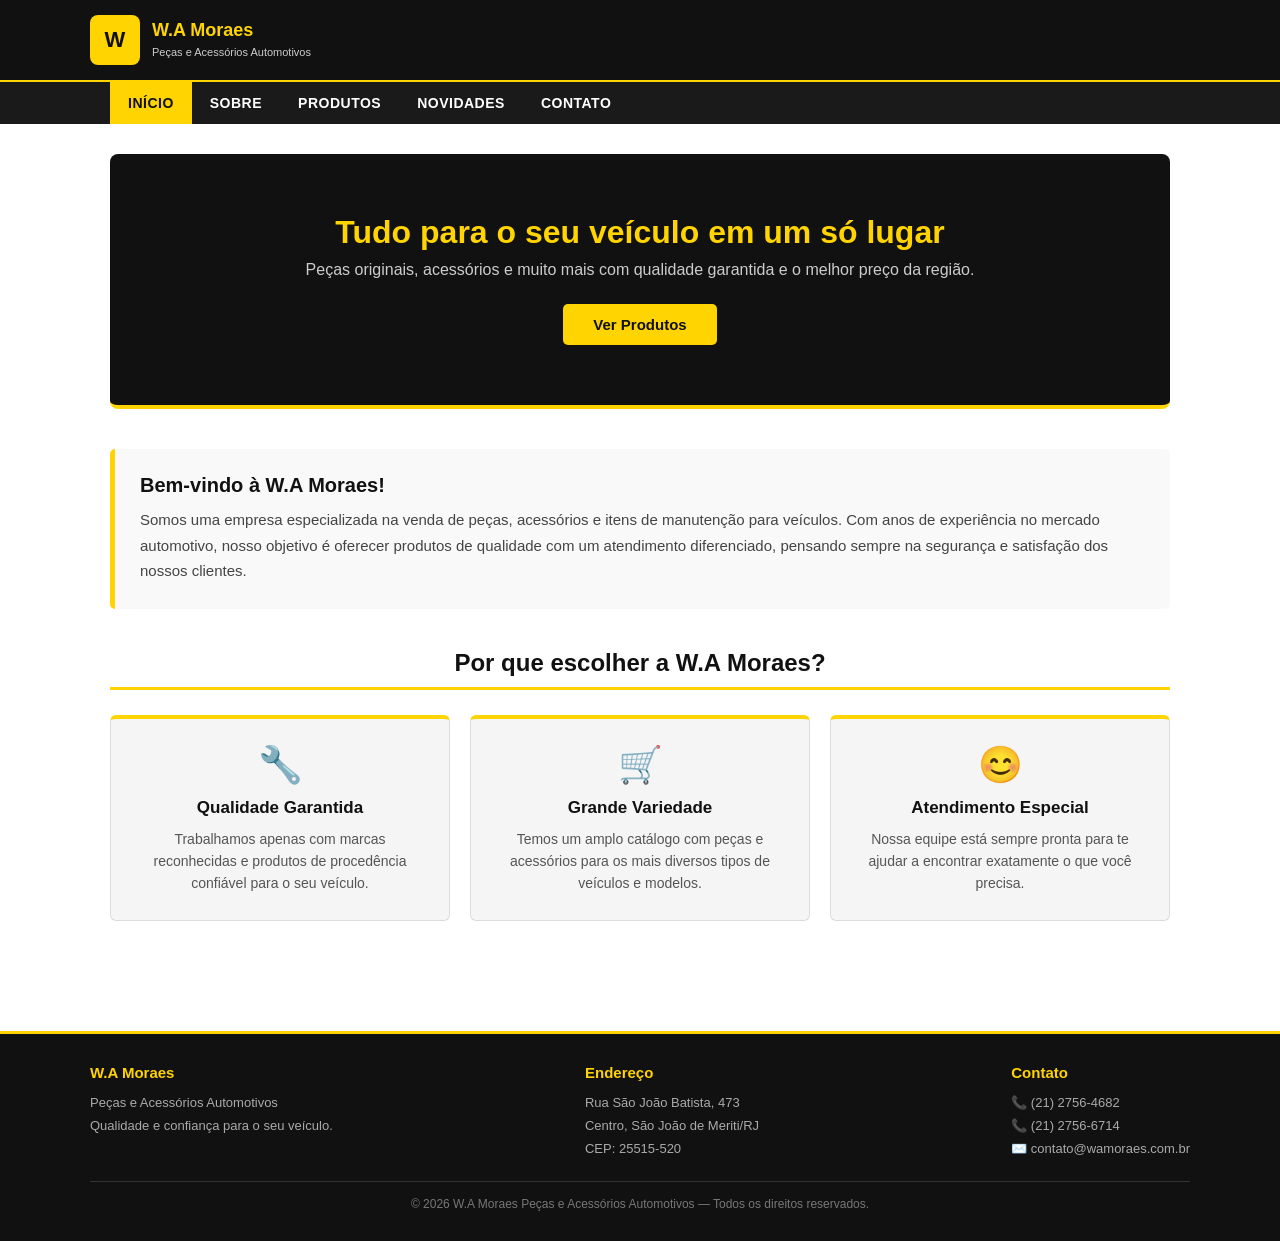
==== index.html @ 4c9a13b6 "Add files via upload" ====
<!DOCTYPE html>
<html lang="pt-BR">
<head>
    <meta charset="UTF-8">
    <meta name="viewport" content="width=device-width, initial-scale=1.0">
    <title>W.A Moraes - Peças e Acessórios Automotivos</title>
    <link rel="stylesheet" href="style.css">
</head>
<body>

    <!-- CABEÇALHO -->
    <header>
        <div class="header-topo">
            <a href="index.html" class="logo">
                <div class="logo-icone">W</div>
                <div class="logo-texto">
                    <span>W.A Moraes</span>
                    <small>Peças e Acessórios Automotivos</small>
                </div>
            </a>
        </div>
    </header>

    <!-- MENU DE NAVEGAÇÃO -->
    <nav>
        <ul>
            <li><a href="index.html" class="ativo">Início</a></li>
            <li><a href="sobre.html">Sobre</a></li>
            <li><a href="produtos.html">Produtos</a></li>
            <li><a href="novidades.html">Novidades</a></li>
            <li><a href="contato.html">Contato</a></li>
        </ul>
    </nav>

    <!-- CONTEÚDO PRINCIPAL -->
    <main>

        <!-- BANNER PRINCIPAL -->
        <section class="banner">
            <h1>Tudo para o seu veículo em um só lugar</h1>
            <p>Peças originais, acessórios e muito mais com qualidade garantida e o melhor preço da região.</p>
            <a href="produtos.html" class="btn-amarelo">Ver Produtos</a>
        </section>

        <!-- PEQUENA APRESENTAÇÃO -->
        <section class="apresentacao">
            <h2>Bem-vindo à W.A Moraes!</h2>
            <p>
                Somos uma empresa especializada na venda de peças, acessórios e itens de manutenção para veículos.
                Com anos de experiência no mercado automotivo, nosso objetivo é oferecer produtos de qualidade
                com um atendimento diferenciado, pensando sempre na segurança e satisfação dos nossos clientes.
            </p>
        </section>

        <!-- DESTAQUES -->
        <section>
            <h2 class="titulo-secao">Por que escolher a W.A Moraes?</h2>

            <div class="destaques">

                <div class="card-destaque">
                    <div class="icone-destaque">🔧</div>
                    <h3>Qualidade Garantida</h3>
                    <p>Trabalhamos apenas com marcas reconhecidas e produtos de procedência confiável para o seu veículo.</p>
                </div>

                <div class="card-destaque">
                    <div class="icone-destaque">🛒</div>
                    <h3>Grande Variedade</h3>
                    <p>Temos um amplo catálogo com peças e acessórios para os mais diversos tipos de veículos e modelos.</p>
                </div>

                <div class="card-destaque">
                    <div class="icone-destaque">😊</div>
                    <h3>Atendimento Especial</h3>
                    <p>Nossa equipe está sempre pronta para te ajudar a encontrar exatamente o que você precisa.</p>
                </div>

            </div>
        </section>

    </main>

    <!-- RODAPÉ -->
    <footer>
        <div class="footer-conteudo">

            <div class="footer-bloco">
                <h4>W.A Moraes</h4>
                <p>Peças e Acessórios Automotivos</p>
                <p>Qualidade e confiança para o seu veículo.</p>
            </div>

            <div class="footer-bloco">
                <h4>Endereço</h4>
                <address>
                    Rua São João Batista, 473<br>
                    Centro, São João de Meriti/RJ<br>
                    CEP: 25515-520
                </address>
            </div>

            <div class="footer-bloco">
                <h4>Contato</h4>
                <p>📞 (21) 2756-4682</p>
                <p>📞 (21) 2756-6714</p>
                <p>✉️ contato@wamoraes.com.br</p>
            </div>

        </div>

        <p class="footer-copy">© 2026 W.A Moraes Peças e Acessórios Automotivos — Todos os direitos reservados.</p>
    </footer>

</body>
</html>
---- style.css ----
/* ============================================
   W.A Moraes Peças e Acessórios Automotivos
   Arquivo: style.css
   Desenvolvimento Front-End II
   ============================================ */

/* Reset básico */
* {
    margin: 0;
    padding: 0;
    box-sizing: border-box;
}

body {
    font-family: Arial, sans-serif;
    background-color: #ffffff;
    color: #111111;
}

/* ============================================
   HEADER E NAVEGAÇÃO
   ============================================ */

header {
    background-color: #111111;
    padding: 15px 20px;
}

.header-topo {
    display: flex;
    align-items: center;
    justify-content: space-between;
    max-width: 1100px;
    margin: 0 auto;
    flex-wrap: wrap;
    gap: 10px;
}

.logo {
    display: flex;
    align-items: center;
    gap: 12px;
    text-decoration: none;
}

.logo-icone {
    background-color: #FFD400;
    color: #111111;
    font-size: 22px;
    font-weight: bold;
    width: 50px;
    height: 50px;
    border-radius: 8px;
    display: flex;
    align-items: center;
    justify-content: center;
}

.logo-texto span {
    display: block;
    color: #FFD400;
    font-size: 18px;
    font-weight: bold;
    line-height: 1.2;
}

.logo-texto small {
    color: #cccccc;
    font-size: 11px;
}

nav {
    background-color: #1a1a1a;
    border-top: 2px solid #FFD400;
}

nav ul {
    display: flex;
    list-style: none;
    max-width: 1100px;
    margin: 0 auto;
    padding: 0 20px;
    flex-wrap: wrap;
}

nav ul li a {
    display: block;
    color: #ffffff;
    text-decoration: none;
    padding: 13px 18px;
    font-size: 14px;
    font-weight: bold;
    text-transform: uppercase;
    letter-spacing: 0.5px;
}

nav ul li a:hover {
    background-color: #FFD400;
    color: #111111;
}

nav ul li a.ativo {
    background-color: #FFD400;
    color: #111111;
}

/* ============================================
   MAIN / CONTEÚDO PRINCIPAL
   ============================================ */

main {
    max-width: 1100px;
    margin: 0 auto;
    padding: 30px 20px;
}

/* ============================================
   BANNER (index.html)
   ============================================ */

.banner {
    background-color: #111111;
    color: #ffffff;
    padding: 60px 40px;
    text-align: center;
    border-radius: 8px;
    margin-bottom: 40px;
    border-bottom: 4px solid #FFD400;
}

.banner h1 {
    font-size: 32px;
    color: #FFD400;
    margin-bottom: 10px;
}

.banner p {
    font-size: 16px;
    color: #cccccc;
    margin-bottom: 25px;
}

.btn-amarelo {
    display: inline-block;
    background-color: #FFD400;
    color: #111111;
    padding: 12px 30px;
    border-radius: 5px;
    text-decoration: none;
    font-weight: bold;
    font-size: 15px;
}

.btn-amarelo:hover {
    background-color: #e6bf00;
}

/* ============================================
   DESTAQUES E SEÇÕES
   ============================================ */

.titulo-secao {
    text-align: center;
    font-size: 24px;
    margin-bottom: 25px;
    color: #111111;
    border-bottom: 3px solid #FFD400;
    padding-bottom: 10px;
}

.destaques {
    display: flex;
    gap: 20px;
    flex-wrap: wrap;
    margin-bottom: 40px;
}

.card-destaque {
    flex: 1;
    min-width: 220px;
    background-color: #f5f5f5;
    border: 1px solid #dddddd;
    border-top: 4px solid #FFD400;
    border-radius: 6px;
    padding: 25px 20px;
    text-align: center;
}

.card-destaque h3 {
    font-size: 17px;
    margin-bottom: 10px;
    color: #111111;
}

.card-destaque p {
    font-size: 14px;
    color: #555555;
    line-height: 1.6;
}

.icone-destaque {
    font-size: 36px;
    margin-bottom: 12px;
}

.apresentacao {
    background-color: #f9f9f9;
    border-left: 5px solid #FFD400;
    padding: 25px;
    border-radius: 5px;
    margin-bottom: 40px;
}

.apresentacao h2 {
    font-size: 20px;
    margin-bottom: 10px;
}

.apresentacao p {
    font-size: 15px;
    color: #444444;
    line-height: 1.7;
}

/* ============================================
   PÁGINA SOBRE
   ============================================ */

.sobre-intro {
    display: flex;
    gap: 30px;
    flex-wrap: wrap;
    margin-bottom: 35px;
}

.sobre-texto {
    flex: 1;
    min-width: 250px;
}

.sobre-texto h2 {
    font-size: 22px;
    margin-bottom: 12px;
}

.sobre-texto p {
    font-size: 15px;
    color: #444444;
    line-height: 1.7;
    margin-bottom: 10px;
}

.missao-visao {
    display: flex;
    gap: 20px;
    flex-wrap: wrap;
    margin-bottom: 35px;
}

.card-mv {
    flex: 1;
    min-width: 220px;
    background-color: #111111;
    color: #ffffff;
    padding: 25px;
    border-radius: 6px;
    border-top: 4px solid #FFD400;
}

.card-mv h3 {
    font-size: 17px;
    color: #FFD400;
    margin-bottom: 10px;
}

.card-mv p {
    font-size: 14px;
    line-height: 1.6;
    color: #cccccc;
}

.valores-lista {
    list-style: none;
    display: flex;
    flex-wrap: wrap;
    gap: 10px;
    padding: 0;
    margin-bottom: 30px;
}

.valores-lista li {
    background-color: #FFD400;
    color: #111111;
    padding: 8px 16px;
    border-radius: 20px;
    font-size: 14px;
    font-weight: bold;
}

.diferenciais {
    background-color: #f5f5f5;
    padding: 25px;
    border-radius: 6px;
}

.diferenciais h2 {
    font-size: 20px;
    margin-bottom: 15px;
}

.diferenciais ul {
    list-style: none;
    padding: 0;
}

.diferenciais ul li {
    padding: 8px 0;
    border-bottom: 1px solid #dddddd;
    font-size: 14px;
    color: #444444;
}

.diferenciais ul li:last-child {
    border-bottom: none;
}

.diferenciais ul li::before {
    content: "✔ ";
    color: #FFD400;
    font-weight: bold;
}

/* ============================================
   PÁGINA PRODUTOS (produtos.html) - CATEGORIAS
   ============================================ */

.intro-produtos {
    background-color: #f9f9f9;
    border-left: 5px solid #FFD400;
    padding: 20px 25px;
    border-radius: 5px;
    margin-bottom: 30px;
    font-size: 15px;
    color: #444444;
    line-height: 1.7;
}

.categorias-grid {
    display: flex;
    flex-wrap: wrap;
    gap: 20px;
    margin-top: 10px;
}

.card-categoria {
    flex: 1;
    min-width: 230px;
    background-color: #f5f5f5;
    border: 1px solid #dddddd;
    border-top: 4px solid #FFD400;
    border-radius: 8px;
    padding: 25px 20px;
    text-align: center;
}

.card-categoria .icone-categoria {
    font-size: 42px;
    margin-bottom: 12px;
}

.card-categoria h3 {
    font-size: 17px;
    margin-bottom: 10px;
    color: #111111;
}

.card-categoria p {
    font-size: 14px;
    color: #555555;
    line-height: 1.5;
    margin-bottom: 15px;
}

/* ============================================
   PÁGINAS DE CATEGORIA — CARDS BOOTSTRAP
   ============================================ */

.link-voltar {
    display: inline-block;
    color: #111111;
    text-decoration: none;
    font-size: 14px;
    margin-bottom: 20px;
    font-weight: bold;
    padding: 6px 12px;
    border: 1px solid #dddddd;
    border-radius: 4px;
    background-color: #f5f5f5;
}

.link-voltar:hover {
    background-color: #FFD400;
    border-color: #FFD400;
    color: #111111;
    text-decoration: none;
}

.desc-categoria {
    background-color: #f9f9f9;
    border-left: 5px solid #FFD400;
    padding: 18px 22px;
    border-radius: 5px;
    margin-bottom: 28px;
    font-size: 15px;
    color: #444444;
    line-height: 1.7;
}

/* Estilo personalizado sobre os cards do Bootstrap */
.card-produto-bs {
    border: 1px solid #dddddd !important;
    border-top: 4px solid #FFD400 !important;
    border-radius: 8px !important;
    overflow: hidden;
    height: 100%;
}

.card-produto-bs .card-img-placeholder {
    background-color: #222222;
    height: 155px;
    display: flex;
    align-items: center;
    justify-content: center;
    font-size: 52px;
}

.card-produto-bs .card-body {
    padding: 16px;
}

.card-produto-bs .card-title {
    font-size: 15px;
    font-weight: bold;
    color: #111111;
}

.card-produto-bs .card-text {
    font-size: 13px;
    color: #666666;
    line-height: 1.5;
}

.preco-produto-bs {
    font-size: 19px;
    font-weight: bold;
    color: #111111;
    border-top: 2px solid #FFD400;
    padding-top: 10px;
    margin-top: 8px;
    margin-bottom: 10px;
}

/* ============================================
   PÁGINA NOVIDADES
   ============================================ */

.novidades-grid {
    display: flex;
    flex-wrap: wrap;
    gap: 25px;
}

.card-novidade {
    flex: 1;
    min-width: 260px;
    border: 1px solid #dddddd;
    border-radius: 8px;
    overflow: hidden;
    background-color: #ffffff;
}

.card-novidade-img-placeholder {
    width: 100%;
    height: 160px;
    background-color: #111111;
    display: flex;
    align-items: center;
    justify-content: center;
    font-size: 44px;
}

.card-novidade-info {
    padding: 18px;
}

.tag-novidade {
    display: inline-block;
    background-color: #FFD400;
    color: #111111;
    font-size: 11px;
    font-weight: bold;
    padding: 3px 10px;
    border-radius: 3px;
    text-transform: uppercase;
    margin-bottom: 8px;
}

.card-novidade-info h3 {
    font-size: 16px;
    margin-bottom: 8px;
    color: #111111;
}

.card-novidade-info p {
    font-size: 13px;
    color: #555555;
    line-height: 1.6;
}

.data-novidade {
    font-size: 12px;
    color: #999999;
    margin-top: 10px;
}

/* ============================================
   PÁGINA CONTATO
   ============================================ */

.contato-wrapper {
    display: flex;
    gap: 40px;
    flex-wrap: wrap;
}

.formulario-contato {
    flex: 2;
    min-width: 280px;
}

.formulario-contato h2 {
    font-size: 20px;
    margin-bottom: 20px;
}

.grupo-campo {
    margin-bottom: 15px;
}

.grupo-campo label {
    display: block;
    font-size: 14px;
    font-weight: bold;
    margin-bottom: 5px;
    color: #333333;
}

.grupo-campo input,
.grupo-campo textarea {
    width: 100%;
    padding: 10px 12px;
    border: 1px solid #cccccc;
    border-radius: 5px;
    font-size: 14px;
    font-family: Arial, sans-serif;
    color: #111111;
}

.grupo-campo input:focus,
.grupo-campo textarea:focus {
    outline: none;
    border-color: #FFD400;
}

.grupo-campo textarea {
    height: 130px;
    resize: vertical;
}

.btn-enviar {
    background-color: #111111;
    color: #FFD400;
    border: none;
    padding: 12px 30px;
    font-size: 15px;
    font-weight: bold;
    border-radius: 5px;
    cursor: pointer;
}

.btn-enviar:hover {
    background-color: #FFD400;
    color: #111111;
}

.info-contato {
    flex: 1;
    min-width: 220px;
}

.info-contato h2 {
    font-size: 20px;
    margin-bottom: 20px;
}

.info-contato p {
    font-size: 14px;
    color: #444444;
    margin-bottom: 10px;
    line-height: 1.6;
}

.info-contato strong {
    color: #111111;
}

.redes-sociais {
    margin-top: 25px;
}

.redes-sociais h3 {
    font-size: 16px;
    margin-bottom: 12px;
}

.link-social {
    display: block;
    background-color: #f5f5f5;
    border: 1px solid #dddddd;
    color: #111111;
    text-decoration: none;
    padding: 10px 14px;
    border-radius: 5px;
    margin-bottom: 8px;
    font-size: 14px;
    font-weight: bold;
}

.link-social:hover {
    background-color: #FFD400;
    border-color: #FFD400;
}

/* ============================================
   FOOTER
   ============================================ */

footer {
    background-color: #111111;
    color: #cccccc;
    padding: 30px 20px;
    margin-top: 40px;
    border-top: 3px solid #FFD400;
}

.footer-conteudo {
    max-width: 1100px;
    margin: 0 auto;
    display: flex;
    gap: 30px;
    flex-wrap: wrap;
    justify-content: space-between;
}

.footer-bloco h4 {
    color: #FFD400;
    font-size: 15px;
    margin-bottom: 10px;
}

.footer-bloco p,
.footer-bloco address {
    font-size: 13px;
    line-height: 1.8;
    font-style: normal;
    color: #aaaaaa;
}

.footer-copy {
    text-align: center;
    margin-top: 20px;
    padding-top: 15px;
    border-top: 1px solid #333333;
    font-size: 12px;
    color: #777777;
    max-width: 1100px;
    margin-left: auto;
    margin-right: auto;
}

/* ============================================
   RESPONSIVIDADE - MEDIA QUERY
   ============================================ */

@media (max-width: 700px) {

    .header-topo {
        flex-direction: column;
        align-items: flex-start;
    }

    nav ul {
        flex-direction: column;
    }

    nav ul li a {
        padding: 10px 15px;
        border-bottom: 1px solid #333333;
    }

    .banner {
        padding: 35px 20px;
    }

    .banner h1 {
        font-size: 24px;
    }

    .destaques,
    .missao-visao,
    .categorias-grid,
    .novidades-grid,
    .contato-wrapper,
    .sobre-intro {
        flex-direction: column;
    }

    .footer-conteudo {
        flex-direction: column;
        gap: 20px;
    }
}
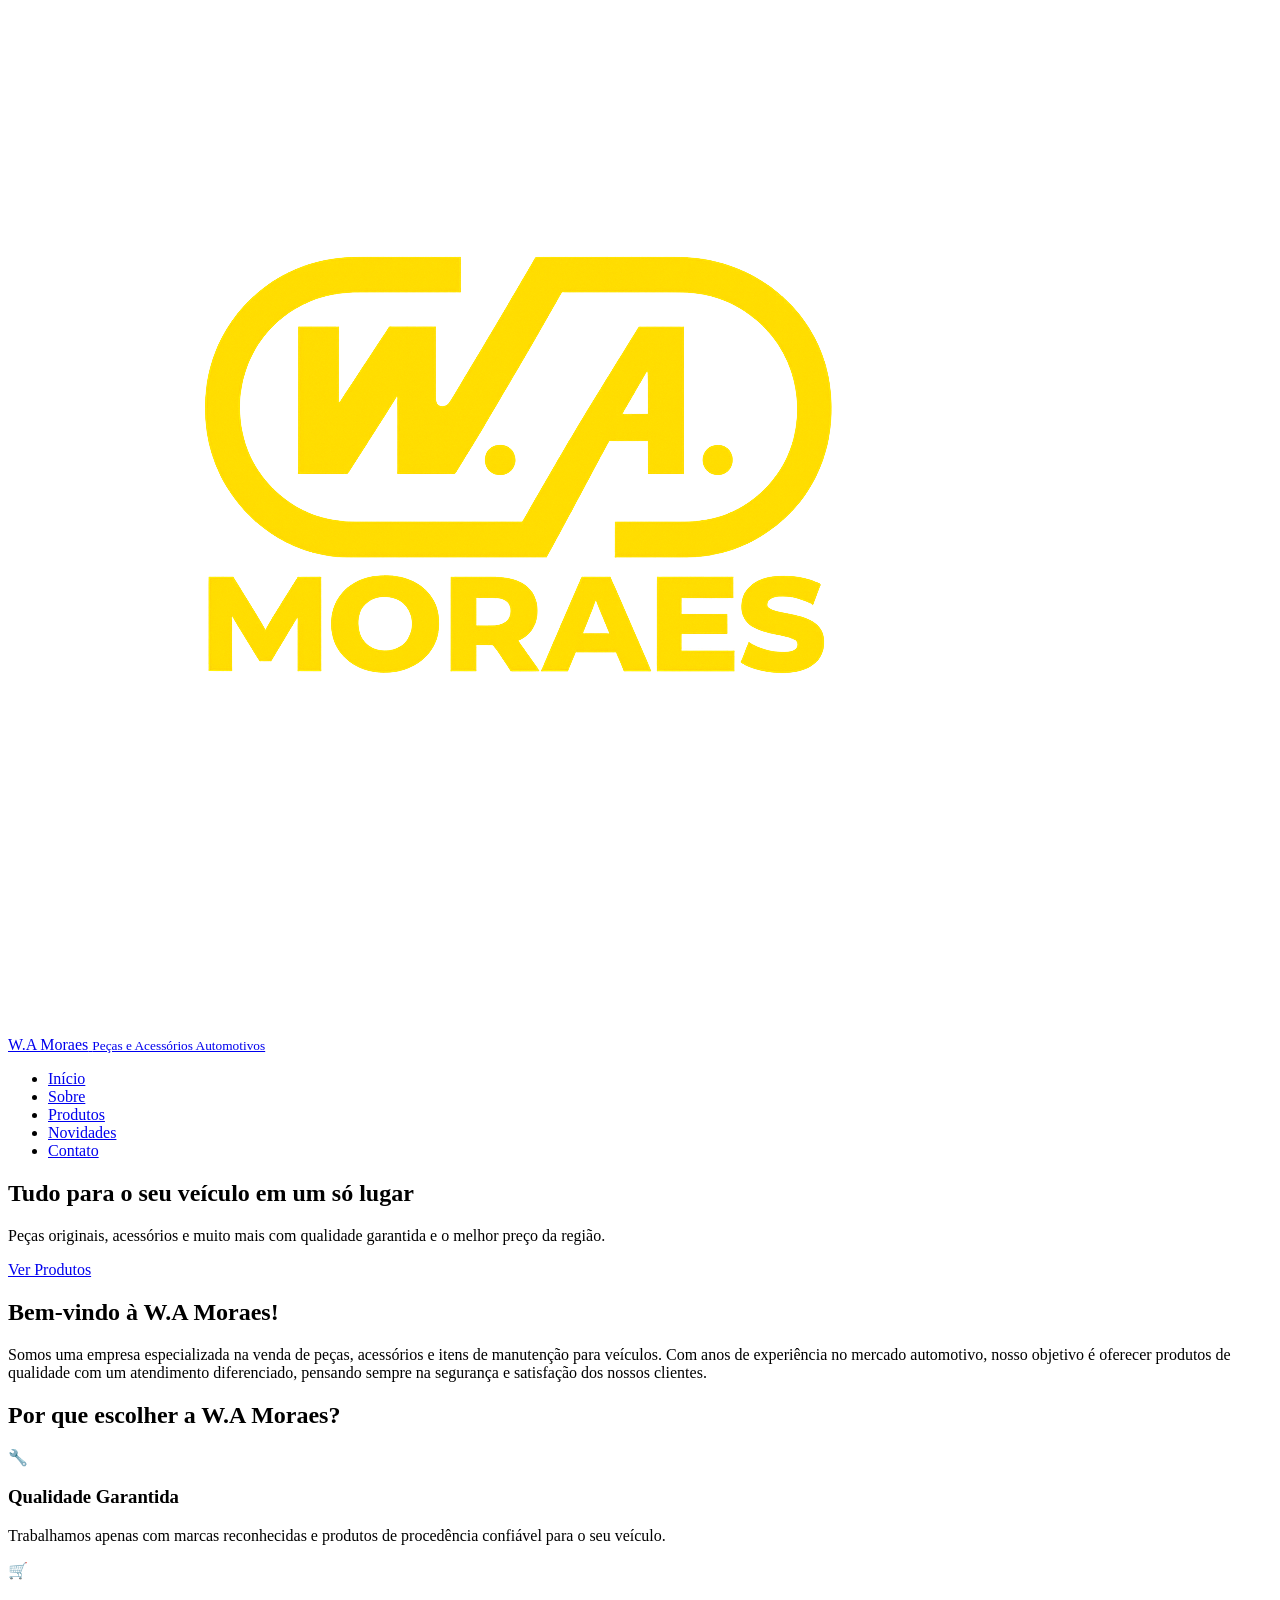
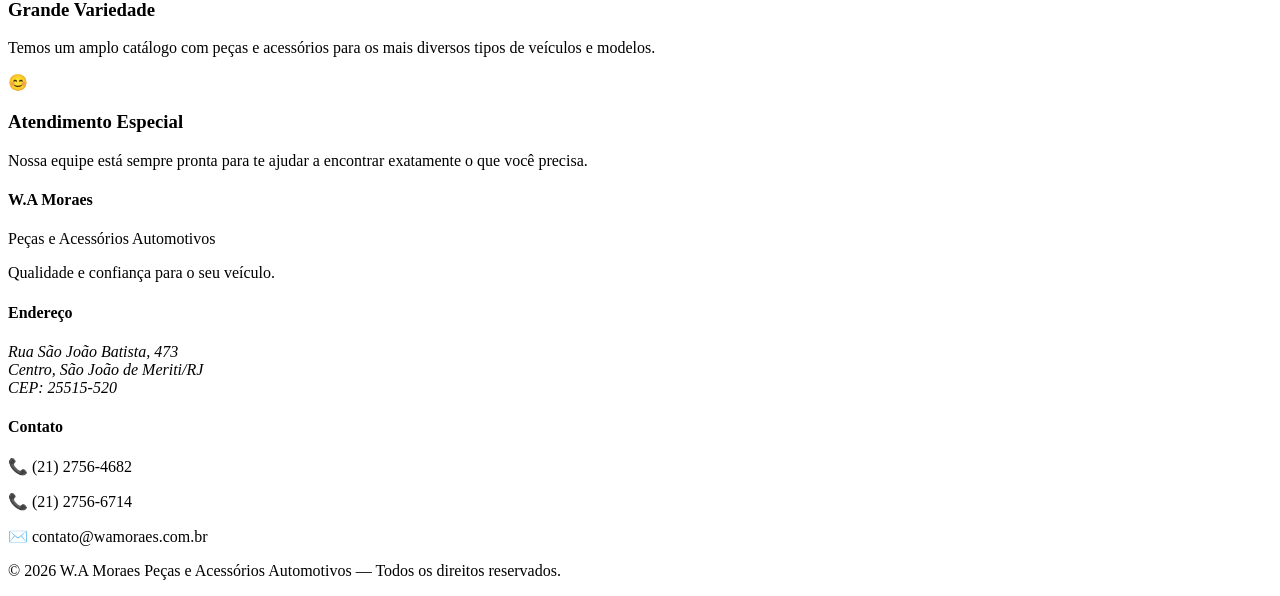
==== commit 2836ef53: "Logo" ====
--- a/index.html
+++ b/index.html
@@ -4,7 +4,8 @@
     <meta charset="UTF-8">
     <meta name="viewport" content="width=device-width, initial-scale=1.0">
     <title>W.A Moraes - Peças e Acessórios Automotivos</title>
-    <link rel="stylesheet" href="style.css">
+    <link rel="icon" type="image/x-icon" href="Imagens/W_AMORAESLOGO.png">
+    <link rel="stylesheet" href="ccsssss.css">
 </head>
 <body>
 
@@ -12,7 +13,7 @@
     <header>
         <div class="header-topo">
             <a href="index.html" class="logo">
-                <div class="logo-icone">W</div>
+                <img src="Imagens/W_AMORAESLOGO.png" alt="W.A Moraes Peças e Acessórios Automotivos" class="logo-icone">
                 <div class="logo-texto">
                     <span>W.A Moraes</span>
                     <small>Peças e Acessórios Automotivos</small>
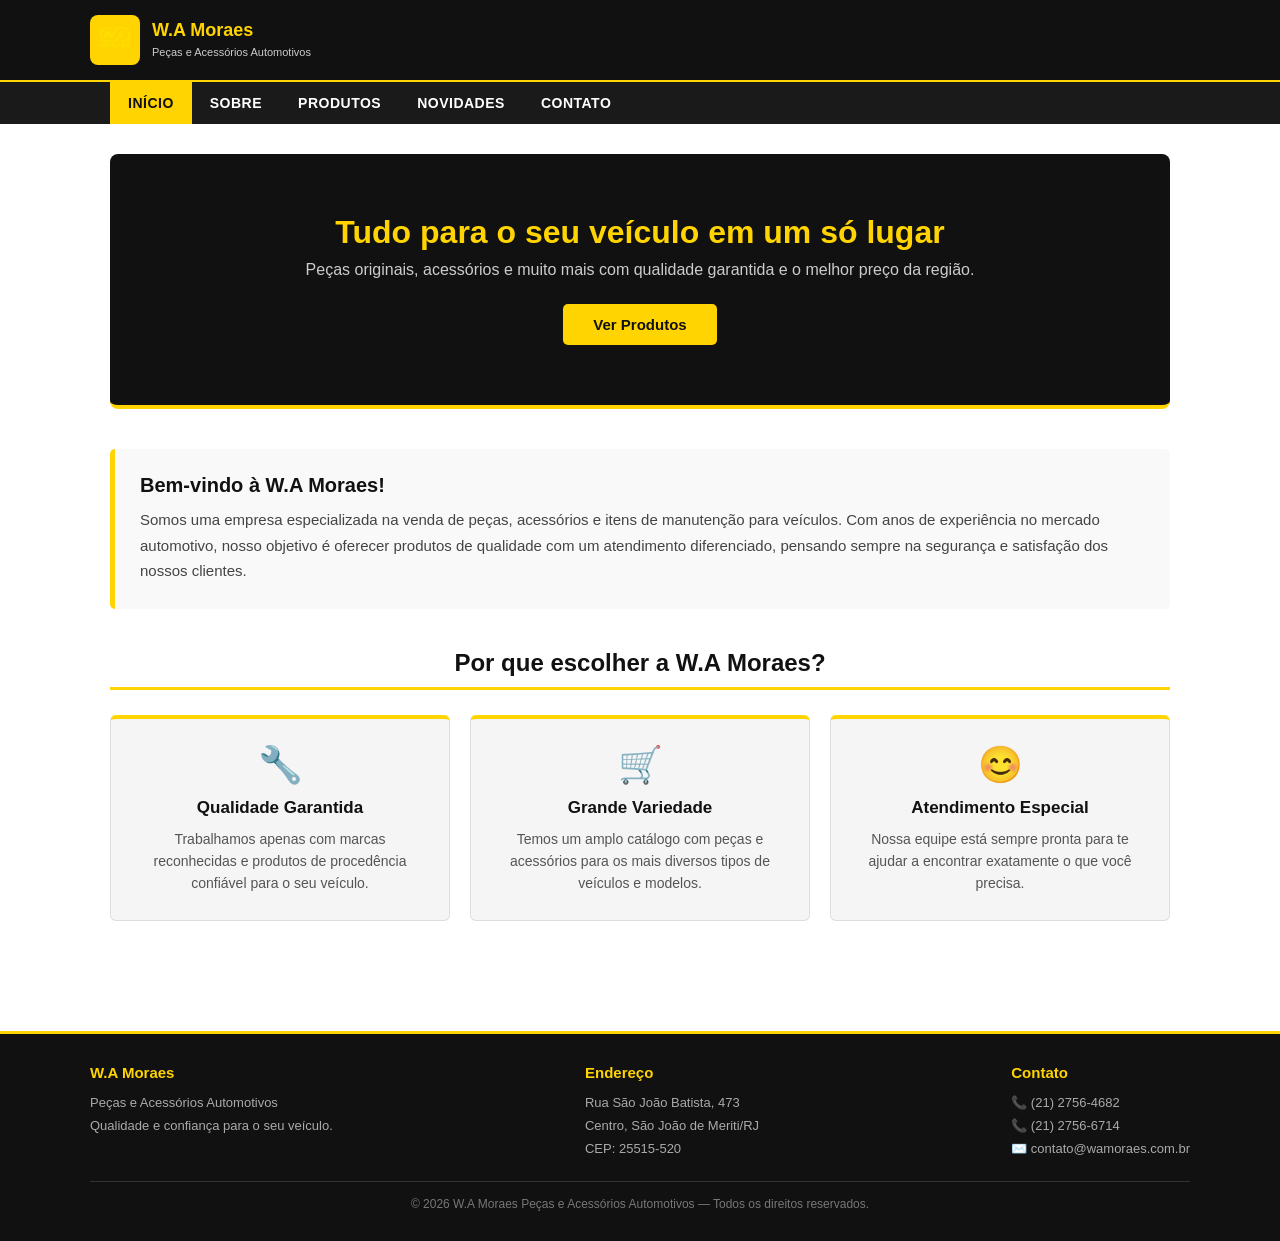
==== commit b89c482e: "Update stylesheet link from ccsssss.css to style.css" ====
--- a/index.html
+++ b/index.html
@@ -5,7 +5,7 @@
     <meta name="viewport" content="width=device-width, initial-scale=1.0">
     <title>W.A Moraes - Peças e Acessórios Automotivos</title>
     <link rel="icon" type="image/x-icon" href="Imagens/W_AMORAESLOGO.png">
-    <link rel="stylesheet" href="ccsssss.css">
+    <link rel="stylesheet" href="style.css">
 </head>
 <body>
 
--- a/style.css
+++ b/style.css
@@ -0,0 +1,738 @@
+/* ============================================
+   W.A Moraes Peças e Acessórios Automotivos
+   Arquivo: style.css
+   Desenvolvimento Front-End II
+   ============================================ */
+
+/* Reset básico */
+* {
+    margin: 0;
+    padding: 0;
+    box-sizing: border-box;
+}
+
+body {
+    font-family: Arial, sans-serif;
+    background-color: #ffffff;
+    color: #111111;
+}
+
+/* ============================================
+   HEADER E NAVEGAÇÃO
+   ============================================ */
+
+header {
+    background-color: #111111;
+    padding: 15px 20px;
+}
+
+.header-topo {
+    display: flex;
+    align-items: center;
+    justify-content: space-between;
+    max-width: 1100px;
+    margin: 0 auto;
+    flex-wrap: wrap;
+    gap: 10px;
+}
+
+.logo {
+    display: flex;
+    align-items: center;
+    gap: 12px;
+    text-decoration: none;
+}
+
+.logo-icone {
+    background-color: #FFD400;
+    color: #111111;
+    font-size: 22px;
+    font-weight: bold;
+    width: 50px;
+    height: 50px;
+    border-radius: 8px;
+    display: flex;
+    align-items: center;
+    justify-content: center;
+}
+
+.logo-texto span {
+    display: block;
+    color: #FFD400;
+    font-size: 18px;
+    font-weight: bold;
+    line-height: 1.2;
+}
+
+.logo-texto small {
+    color: #cccccc;
+    font-size: 11px;
+}
+
+nav {
+    background-color: #1a1a1a;
+    border-top: 2px solid #FFD400;
+}
+
+nav ul {
+    display: flex;
+    list-style: none;
+    max-width: 1100px;
+    margin: 0 auto;
+    padding: 0 20px;
+    flex-wrap: wrap;
+}
+
+nav ul li a {
+    display: block;
+    color: #ffffff;
+    text-decoration: none;
+    padding: 13px 18px;
+    font-size: 14px;
+    font-weight: bold;
+    text-transform: uppercase;
+    letter-spacing: 0.5px;
+}
+
+nav ul li a:hover {
+    background-color: #FFD400;
+    color: #111111;
+}
+
+nav ul li a.ativo {
+    background-color: #FFD400;
+    color: #111111;
+}
+
+/* ============================================
+   MAIN / CONTEÚDO PRINCIPAL
+   ============================================ */
+
+main {
+    max-width: 1100px;
+    margin: 0 auto;
+    padding: 30px 20px;
+}
+
+/* ============================================
+   BANNER (index.html)
+   ============================================ */
+
+.banner {
+    background-color: #111111;
+    color: #ffffff;
+    padding: 60px 40px;
+    text-align: center;
+    border-radius: 8px;
+    margin-bottom: 40px;
+    border-bottom: 4px solid #FFD400;
+}
+
+.banner h1 {
+    font-size: 32px;
+    color: #FFD400;
+    margin-bottom: 10px;
+}
+
+.banner p {
+    font-size: 16px;
+    color: #cccccc;
+    margin-bottom: 25px;
+}
+
+.btn-amarelo {
+    display: inline-block;
+    background-color: #FFD400;
+    color: #111111;
+    padding: 12px 30px;
+    border-radius: 5px;
+    text-decoration: none;
+    font-weight: bold;
+    font-size: 15px;
+}
+
+.btn-amarelo:hover {
+    background-color: #e6bf00;
+}
+
+/* ============================================
+   DESTAQUES E SEÇÕES
+   ============================================ */
+
+.titulo-secao {
+    text-align: center;
+    font-size: 24px;
+    margin-bottom: 25px;
+    color: #111111;
+    border-bottom: 3px solid #FFD400;
+    padding-bottom: 10px;
+}
+
+.destaques {
+    display: flex;
+    gap: 20px;
+    flex-wrap: wrap;
+    margin-bottom: 40px;
+}
+
+.card-destaque {
+    flex: 1;
+    min-width: 220px;
+    background-color: #f5f5f5;
+    border: 1px solid #dddddd;
+    border-top: 4px solid #FFD400;
+    border-radius: 6px;
+    padding: 25px 20px;
+    text-align: center;
+}
+
+.card-destaque h3 {
+    font-size: 17px;
+    margin-bottom: 10px;
+    color: #111111;
+}
+
+.card-destaque p {
+    font-size: 14px;
+    color: #555555;
+    line-height: 1.6;
+}
+
+.icone-destaque {
+    font-size: 36px;
+    margin-bottom: 12px;
+}
+
+.apresentacao {
+    background-color: #f9f9f9;
+    border-left: 5px solid #FFD400;
+    padding: 25px;
+    border-radius: 5px;
+    margin-bottom: 40px;
+}
+
+.apresentacao h2 {
+    font-size: 20px;
+    margin-bottom: 10px;
+}
+
+.apresentacao p {
+    font-size: 15px;
+    color: #444444;
+    line-height: 1.7;
+}
+
+/* ============================================
+   PÁGINA SOBRE
+   ============================================ */
+
+.sobre-intro {
+    display: flex;
+    gap: 30px;
+    flex-wrap: wrap;
+    margin-bottom: 35px;
+}
+
+.sobre-texto {
+    flex: 1;
+    min-width: 250px;
+}
+
+.sobre-texto h2 {
+    font-size: 22px;
+    margin-bottom: 12px;
+}
+
+.sobre-texto p {
+    font-size: 15px;
+    color: #444444;
+    line-height: 1.7;
+    margin-bottom: 10px;
+}
+
+.missao-visao {
+    display: flex;
+    gap: 20px;
+    flex-wrap: wrap;
+    margin-bottom: 35px;
+}
+
+.card-mv {
+    flex: 1;
+    min-width: 220px;
+    background-color: #111111;
+    color: #ffffff;
+    padding: 25px;
+    border-radius: 6px;
+    border-top: 4px solid #FFD400;
+}
+
+.card-mv h3 {
+    font-size: 17px;
+    color: #FFD400;
+    margin-bottom: 10px;
+}
+
+.card-mv p {
+    font-size: 14px;
+    line-height: 1.6;
+    color: #cccccc;
+}
+
+.valores-lista {
+    list-style: none;
+    display: flex;
+    flex-wrap: wrap;
+    gap: 10px;
+    padding: 0;
+    margin-bottom: 30px;
+}
+
+.valores-lista li {
+    background-color: #FFD400;
+    color: #111111;
+    padding: 8px 16px;
+    border-radius: 20px;
+    font-size: 14px;
+    font-weight: bold;
+}
+
+.diferenciais {
+    background-color: #f5f5f5;
+    padding: 25px;
+    border-radius: 6px;
+}
+
+.diferenciais h2 {
+    font-size: 20px;
+    margin-bottom: 15px;
+}
+
+.diferenciais ul {
+    list-style: none;
+    padding: 0;
+}
+
+.diferenciais ul li {
+    padding: 8px 0;
+    border-bottom: 1px solid #dddddd;
+    font-size: 14px;
+    color: #444444;
+}
+
+.diferenciais ul li:last-child {
+    border-bottom: none;
+}
+
+.diferenciais ul li::before {
+    content: "✔ ";
+    color: #FFD400;
+    font-weight: bold;
+}
+
+/* ============================================
+   PÁGINA PRODUTOS (produtos.html) - CATEGORIAS
+   ============================================ */
+
+.intro-produtos {
+    background-color: #f9f9f9;
+    border-left: 5px solid #FFD400;
+    padding: 20px 25px;
+    border-radius: 5px;
+    margin-bottom: 30px;
+    font-size: 15px;
+    color: #444444;
+    line-height: 1.7;
+}
+
+.categorias-grid {
+    display: flex;
+    flex-wrap: wrap;
+    gap: 20px;
+    margin-top: 10px;
+}
+
+.card-categoria {
+    flex: 1;
+    min-width: 230px;
+    background-color: #f5f5f5;
+    border: 1px solid #dddddd;
+    border-top: 4px solid #FFD400;
+    border-radius: 8px;
+    padding: 25px 20px;
+    text-align: center;
+}
+
+.card-categoria .icone-categoria {
+    font-size: 42px;
+    margin-bottom: 12px;
+}
+
+.card-categoria h3 {
+    font-size: 17px;
+    margin-bottom: 10px;
+    color: #111111;
+}
+
+.card-categoria p {
+    font-size: 14px;
+    color: #555555;
+    line-height: 1.5;
+    margin-bottom: 15px;
+}
+
+/* ============================================
+   PÁGINAS DE CATEGORIA — CARDS BOOTSTRAP
+   ============================================ */
+
+.link-voltar {
+    display: inline-block;
+    color: #111111;
+    text-decoration: none;
+    font-size: 14px;
+    margin-bottom: 20px;
+    font-weight: bold;
+    padding: 6px 12px;
+    border: 1px solid #dddddd;
+    border-radius: 4px;
+    background-color: #f5f5f5;
+}
+
+.link-voltar:hover {
+    background-color: #FFD400;
+    border-color: #FFD400;
+    color: #111111;
+    text-decoration: none;
+}
+
+.desc-categoria {
+    background-color: #f9f9f9;
+    border-left: 5px solid #FFD400;
+    padding: 18px 22px;
+    border-radius: 5px;
+    margin-bottom: 28px;
+    font-size: 15px;
+    color: #444444;
+    line-height: 1.7;
+}
+
+/* Estilo personalizado sobre os cards do Bootstrap */
+.card-produto-bs {
+    border: 1px solid #dddddd !important;
+    border-top: 4px solid #FFD400 !important;
+    border-radius: 8px !important;
+    overflow: hidden;
+    height: 100%;
+}
+
+.card-produto-bs .card-img-placeholder {
+    background-color: #222222;
+    height: 155px;
+    display: flex;
+    align-items: center;
+    justify-content: center;
+    overflow: hidden;
+}
+
+.card-produto-bs .card-img-placeholder img {
+    width: 100%;
+    height: 100%;
+    object-fit: contain;
+}
+
+.card-produto-bs .card-body {
+    padding: 16px;
+}
+
+.card-produto-bs .card-title {
+    font-size: 15px;
+    font-weight: bold;
+    color: #111111;
+}
+
+.card-produto-bs .card-text {
+    font-size: 13px;
+    color: #666666;
+    line-height: 1.5;
+}
+
+.preco-produto-bs {
+    font-size: 19px;
+    font-weight: bold;
+    color: #111111;
+    border-top: 2px solid #FFD400;
+    padding-top: 10px;
+    margin-top: 8px;
+    margin-bottom: 10px;
+}
+
+/* ============================================
+   PÁGINA NOVIDADES
+   ============================================ */
+
+.novidades-grid {
+    display: flex;
+    flex-wrap: wrap;
+    gap: 25px;
+}
+
+.card-novidade {
+    flex: 1;
+    min-width: 260px;
+    border: 1px solid #dddddd;
+    border-radius: 8px;
+    overflow: hidden;
+    background-color: #ffffff;
+}
+
+.card-novidade-img-placeholder {
+    width: 100%;
+    height: 160px;
+    background-color: #111111;
+    display: flex;
+    align-items: center;
+    justify-content: center;
+    font-size: 44px;
+}
+
+.card-novidade-info {
+    padding: 18px;
+}
+
+.tag-novidade {
+    display: inline-block;
+    background-color: #FFD400;
+    color: #111111;
+    font-size: 11px;
+    font-weight: bold;
+    padding: 3px 10px;
+    border-radius: 3px;
+    text-transform: uppercase;
+    margin-bottom: 8px;
+}
+
+.card-novidade-info h3 {
+    font-size: 16px;
+    margin-bottom: 8px;
+    color: #111111;
+}
+
+.card-novidade-info p {
+    font-size: 13px;
+    color: #555555;
+    line-height: 1.6;
+}
+
+.data-novidade {
+    font-size: 12px;
+    color: #999999;
+    margin-top: 10px;
+}
+
+/* ============================================
+   PÁGINA CONTATO
+   ============================================ */
+
+.contato-wrapper {
+    display: flex;
+    gap: 40px;
+    flex-wrap: wrap;
+}
+
+.formulario-contato {
+    flex: 2;
+    min-width: 280px;
+}
+
+.formulario-contato h2 {
+    font-size: 20px;
+    margin-bottom: 20px;
+}
+
+.grupo-campo {
+    margin-bottom: 15px;
+}
+
+.grupo-campo label {
+    display: block;
+    font-size: 14px;
+    font-weight: bold;
+    margin-bottom: 5px;
+    color: #333333;
+}
+
+.grupo-campo input,
+.grupo-campo textarea {
+    width: 100%;
+    padding: 10px 12px;
+    border: 1px solid #cccccc;
+    border-radius: 5px;
+    font-size: 14px;
+    font-family: Arial, sans-serif;
+    color: #111111;
+}
+
+.grupo-campo input:focus,
+.grupo-campo textarea:focus {
+    outline: none;
+    border-color: #FFD400;
+}
+
+.grupo-campo textarea {
+    height: 130px;
+    resize: vertical;
+}
+
+.btn-enviar {
+    background-color: #111111;
+    color: #FFD400;
+    border: none;
+    padding: 12px 30px;
+    font-size: 15px;
+    font-weight: bold;
+    border-radius: 5px;
+    cursor: pointer;
+}
+
+.btn-enviar:hover {
+    background-color: #FFD400;
+    color: #111111;
+}
+
+.info-contato {
+    flex: 1;
+    min-width: 220px;
+}
+
+.info-contato h2 {
+    font-size: 20px;
+    margin-bottom: 20px;
+}
+
+.info-contato p {
+    font-size: 14px;
+    color: #444444;
+    margin-bottom: 10px;
+    line-height: 1.6;
+}
+
+.info-contato strong {
+    color: #111111;
+}
+
+.redes-sociais {
+    margin-top: 25px;
+}
+
+.redes-sociais h3 {
+    font-size: 16px;
+    margin-bottom: 12px;
+}
+
+.link-social {
+    display: block;
+    background-color: #f5f5f5;
+    border: 1px solid #dddddd;
+    color: #111111;
+    text-decoration: none;
+    padding: 10px 14px;
+    border-radius: 5px;
+    margin-bottom: 8px;
+    font-size: 14px;
+    font-weight: bold;
+}
+
+.link-social:hover {
+    background-color: #FFD400;
+    border-color: #FFD400;
+}
+
+/* ============================================
+   FOOTER
+   ============================================ */
+
+footer {
+    background-color: #111111;
+    color: #cccccc;
+    padding: 30px 20px;
+    margin-top: 40px;
+    border-top: 3px solid #FFD400;
+}
+
+.footer-conteudo {
+    max-width: 1100px;
+    margin: 0 auto;
+    display: flex;
+    gap: 30px;
+    flex-wrap: wrap;
+    justify-content: space-between;
+}
+
+.footer-bloco h4 {
+    color: #FFD400;
+    font-size: 15px;
+    margin-bottom: 10px;
+}
+
+.footer-bloco p,
+.footer-bloco address {
+    font-size: 13px;
+    line-height: 1.8;
+    font-style: normal;
+    color: #aaaaaa;
+}
+
+.footer-copy {
+    text-align: center;
+    margin-top: 20px;
+    padding-top: 15px;
+    border-top: 1px solid #333333;
+    font-size: 12px;
+    color: #777777;
+    max-width: 1100px;
+    margin-left: auto;
+    margin-right: auto;
+}
+
+/* ============================================
+   RESPONSIVIDADE - MEDIA QUERY
+   ============================================ */
+
+@media (max-width: 700px) {
+
+    .header-topo {
+        flex-direction: column;
+        align-items: flex-start;
+    }
+
+    nav ul {
+        flex-direction: column;
+    }
+
+    nav ul li a {
+        padding: 10px 15px;
+        border-bottom: 1px solid #333333;
+    }
+
+    .banner {
+        padding: 35px 20px;
+    }
+
+    .banner h1 {
+        font-size: 24px;
+    }
+
+    .destaques,
+    .missao-visao,
+    .categorias-grid,
+    .novidades-grid,
+    .contato-wrapper,
+    .sobre-intro {
+        flex-direction: column;
+    }
+
+    .footer-conteudo {
+        flex-direction: column;
+        gap: 20px;
+    }
+}
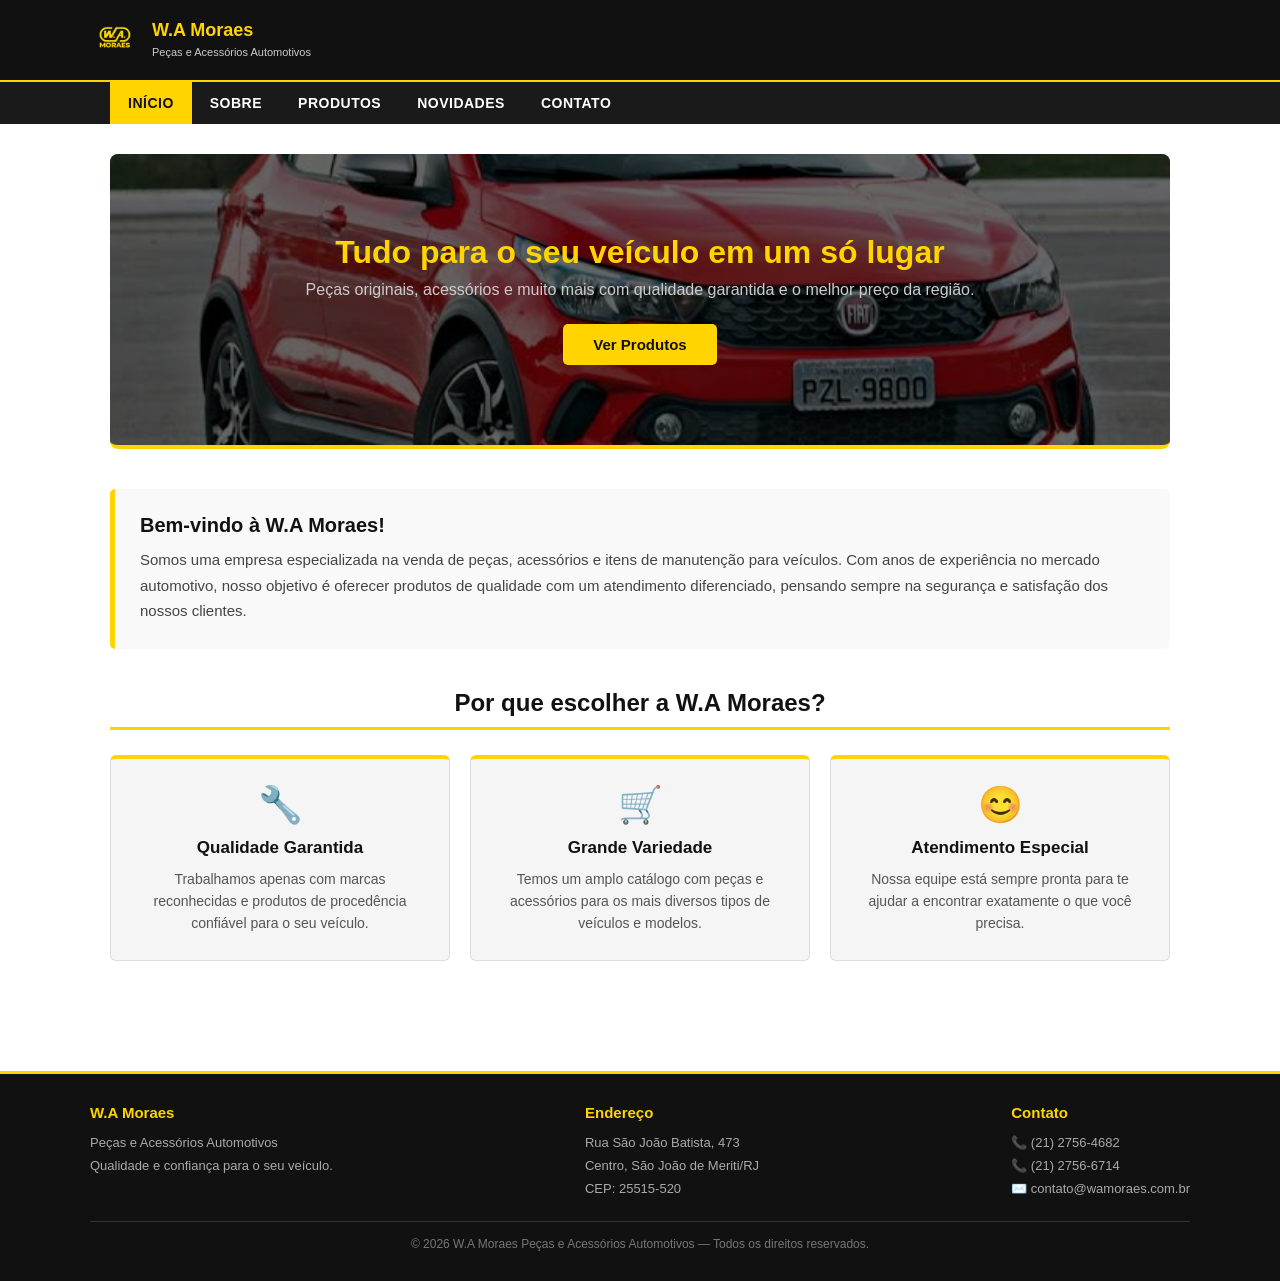
==== commit 6cf3781a: "atualização" ====
--- a/index.html
+++ b/index.html
@@ -1,5 +1,6 @@
 <!DOCTYPE html>
 <html lang="pt-BR">
+
 <head>
     <meta charset="UTF-8">
     <meta name="viewport" content="width=device-width, initial-scale=1.0">
@@ -7,6 +8,7 @@
     <link rel="icon" type="image/x-icon" href="Imagens/W_AMORAESLOGO.png">
     <link rel="stylesheet" href="style.css">
 </head>
+
 <body>
 
     <!-- CABEÇALHO -->
@@ -40,7 +42,7 @@
         <section class="banner">
             <h1>Tudo para o seu veículo em um só lugar</h1>
             <p>Peças originais, acessórios e muito mais com qualidade garantida e o melhor preço da região.</p>
-            <a href="produtos.html" class="btn-amarelo">Ver Produtos</a>
+            <a href="produtos.html" class="btn-amarelo">Ver Produtos</a> 
         </section>
 
         <!-- PEQUENA APRESENTAÇÃO -->
@@ -62,13 +64,15 @@
                 <div class="card-destaque">
                     <div class="icone-destaque">🔧</div>
                     <h3>Qualidade Garantida</h3>
-                    <p>Trabalhamos apenas com marcas reconhecidas e produtos de procedência confiável para o seu veículo.</p>
+                    <p>Trabalhamos apenas com marcas reconhecidas e produtos de procedência confiável para o seu
+                        veículo.</p>
                 </div>
 
                 <div class="card-destaque">
                     <div class="icone-destaque">🛒</div>
                     <h3>Grande Variedade</h3>
-                    <p>Temos um amplo catálogo com peças e acessórios para os mais diversos tipos de veículos e modelos.</p>
+                    <p>Temos um amplo catálogo com peças e acessórios para os mais diversos tipos de veículos e modelos.
+                    </p>
                 </div>
 
                 <div class="card-destaque">
@@ -114,4 +118,5 @@
     </footer>
 
 </body>
-</html>
+
+</html>
--- a/style.css
+++ b/style.css
@@ -1,8 +1,3 @@
-/* ============================================
-   W.A Moraes Peças e Acessórios Automotivos
-   Arquivo: style.css
-   Desenvolvimento Front-End II
-   ============================================ */
 
 /* Reset básico */
 * {
@@ -17,9 +12,7 @@
     color: #111111;
 }
 
-/* ============================================
-   HEADER E NAVEGAÇÃO
-   ============================================ */
+/* HEADER E NAVEGAÇÃO */
 
 header {
     background-color: #111111;
@@ -44,8 +37,6 @@
 }
 
 .logo-icone {
-    background-color: #FFD400;
-    color: #111111;
     font-size: 22px;
     font-weight: bold;
     width: 50px;
@@ -104,9 +95,7 @@
     color: #111111;
 }
 
-/* ============================================
-   MAIN / CONTEÚDO PRINCIPAL
-   ============================================ */
+/* MAIN / CONTEÚDO PRINCIPAL */
 
 main {
     max-width: 1100px;
@@ -114,14 +103,15 @@
     padding: 30px 20px;
 }
 
-/* ============================================
-   BANNER (index.html)
-   ============================================ */
+/* BANNER (index.html) */
 
 .banner {
-    background-color: #111111;
+    background-image: linear-gradient(rgba(0, 0, 0, 0.6), rgba(0, 0, 0, 0.6)), url('Imagens/images.carros.jpg');
+    background-size: cover;
+    background-position: center;
+    background-repeat: no-repeat;
     color: #ffffff;
-    padding: 60px 40px;
+    padding: 80px 40px;
     text-align: center;
     border-radius: 8px;
     margin-bottom: 40px;
@@ -155,9 +145,7 @@
     background-color: #e6bf00;
 }
 
-/* ============================================
-   DESTAQUES E SEÇÕES
-   ============================================ */
+/* DESTAQUES E SEÇÕES */
 
 .titulo-secao {
     text-align: center;
@@ -222,9 +210,7 @@
     line-height: 1.7;
 }
 
-/* ============================================
-   PÁGINA SOBRE
-   ============================================ */
+/* PÁGINA SOBRE */
 
 .sobre-intro {
     display: flex;
@@ -330,9 +316,7 @@
     font-weight: bold;
 }
 
-/* ============================================
-   PÁGINA PRODUTOS (produtos.html) - CATEGORIAS
-   ============================================ */
+/* PÁGINA PRODUTOS (produtos.html) - CATEGORIAS */
 
 .intro-produtos {
     background-color: #f9f9f9;
@@ -381,9 +365,7 @@
     margin-bottom: 15px;
 }
 
-/* ============================================
-   PÁGINAS DE CATEGORIA — CARDS BOOTSTRAP
-   ============================================ */
+/*  PÁGINAS DE CATEGORIA — CARDS BOOTSTRAP */
 
 .link-voltar {
     display: inline-block;
@@ -466,19 +448,26 @@
     margin-bottom: 10px;
 }
 
-/* ============================================
-   PÁGINA NOVIDADES
-   ============================================ */
+/* PÁGINA NOVIDADES */
 
 .novidades-grid {
-    display: flex;
-    flex-wrap: wrap;
+    display: grid;
+    grid-template-columns: repeat(3, 1fr);
+   flex-wrap: wrap;
     gap: 25px;
+}
+
+.novidades-grid2 {
+    display: grid;
+   flex-wrap: wrap;
+    gap: 25px;
+    margin-top: 35px;
 }
 
 .card-novidade {
     flex: 1;
     min-width: 260px;
+    width: 100%;
     border: 1px solid #dddddd;
     border-radius: 8px;
     overflow: hidden;
@@ -492,7 +481,16 @@
     display: flex;
     align-items: center;
     justify-content: center;
+    overflow: hidden;
+    border-radius: 8px 8px 0 0;
     font-size: 44px;
+}
+.card-novidade-img-placeholder img {
+    width: 100%;
+    max-width: 100%;
+    height: 100%;
+    object-fit: cover;
+
 }
 
 .card-novidade-info {
@@ -529,9 +527,7 @@
     margin-top: 10px;
 }
 
-/* ============================================
-   PÁGINA CONTATO
-   ============================================ */
+/*  PÁGINA CONTATO */
 
 .contato-wrapper {
     display: flex;
@@ -647,9 +643,7 @@
     border-color: #FFD400;
 }
 
-/* ============================================
-   FOOTER
-   ============================================ */
+/*  FOOTER */
 
 footer {
     background-color: #111111;
@@ -694,9 +688,7 @@
     margin-right: auto;
 }
 
-/* ============================================
-   RESPONSIVIDADE - MEDIA QUERY
-   ============================================ */
+/* RESPONSIVIDADE - MEDIA QUERY */
 
 @media (max-width: 700px) {
 
